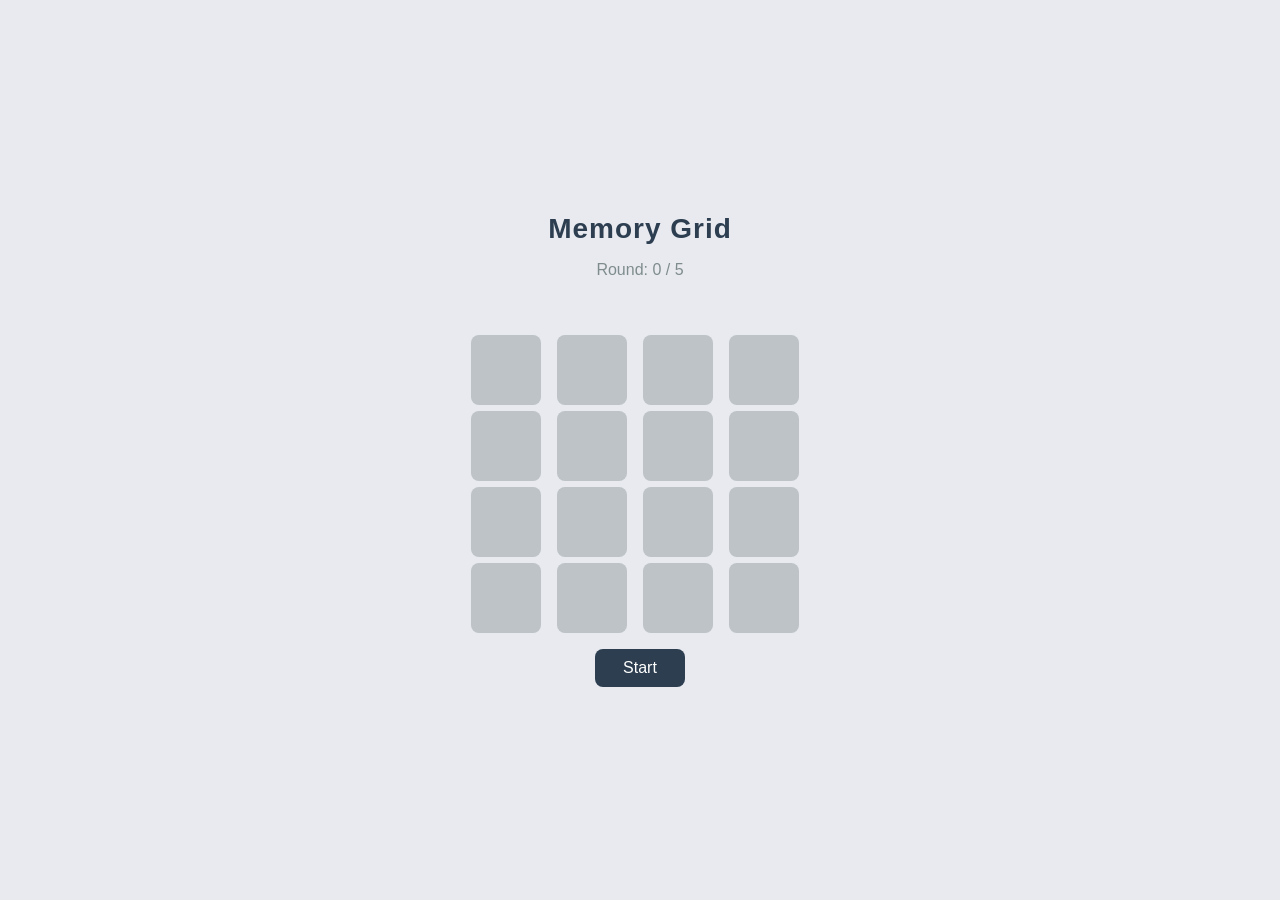
==== index.html @ f94ead15 "Initial commit" ====
<!DOCTYPE html>
<html lang="en">
<head>
    <meta charset="UTF-8">
    <meta name="viewport" content="width=device-width, initial-scale=1.0">
    <link rel="stylesheet" href="style.css">
    <title>Memory Grid</title>
</head>
<body>
  <div class="container">
    <h1 class="title">Memory Grid</h1>
    <p id="round" class="round">Round: 0 / 5</p>
    <p id="message" class="message"></p>
    <div class="grid" id="grid"></div>
    <button id="startBtn">Start</button>
  </div>

  <div class="result-box" id="resultBox">
    <h2>Game Over</h2>
    <p id="resultText"></p>
    <button id="restartBtn">Restart</button>
  </div>
  <script src="script.js"></script>
</body>
</html>
---- style.css ----
* {
    box-sizing: border-box;
    margin: 0;
    padding: 0;
}

body {
    min-height: 100vh;
    display: flex;
    justify-content: center;
    align-items: center;
    background-color: #e8eaf0;
    font-family: sans-serif;
}

.container {
    display: flex;
    flex-direction: column;
    align-items: center;
    gap: 16px;
}

.title {
    font-size: 28px;
    color: #2c3e50;
    letter-spacing: 1px;
}

.round {
    font-size: 16px;
    color: #7f8c8d;
}

.message {
    font-size: 18px;
    font-weight: bold;
    color: #2c3e50;
    min-height: 24px;
}

.grid {
    display: grid;
    grid-template-columns: repeat(4, 70px);
    gap: 6px;
}

.cell {
    width: 70px;
    height: 70px;
    background-color: #bdc3c7;
    cursor: pointer;
    border-radius: 8px;
    transition: background-color 0.15s;
}

.cell:hover {
    background-color: #a0a8af;
}

.cell.active {
    background-color: #f1c40f;
}

.cell.selected {
    background-color: #3498db;
}

button {
    padding: 10px 28px;
    font-size: 16px;
    cursor: pointer;
    background-color: #2c3e50;
    color: white;
    border: none;
    border-radius: 8px;
    transition: background-color 0.15s;
}

button:hover {
    background-color: #3d5166;
}


.result-box {
    display: none;
    position: fixed;
    top: 50%;
    left: 50%;
    transform: translate(-50%, -50%);
    padding: 40px 48px;
    background-color: #ecf0f1;
    border-radius: 12px;
    font-size: 16px;
    color: #2c3e50;
    text-align: center;
    z-index: 100;
    box-shadow: 0 8px 32px rgba(0, 0, 0, 0.25);
}

.result-box h2 {
    font-size: 26px;
    margin-bottom: 12px;
}

.result-box p {
    margin-bottom: 20px;
}
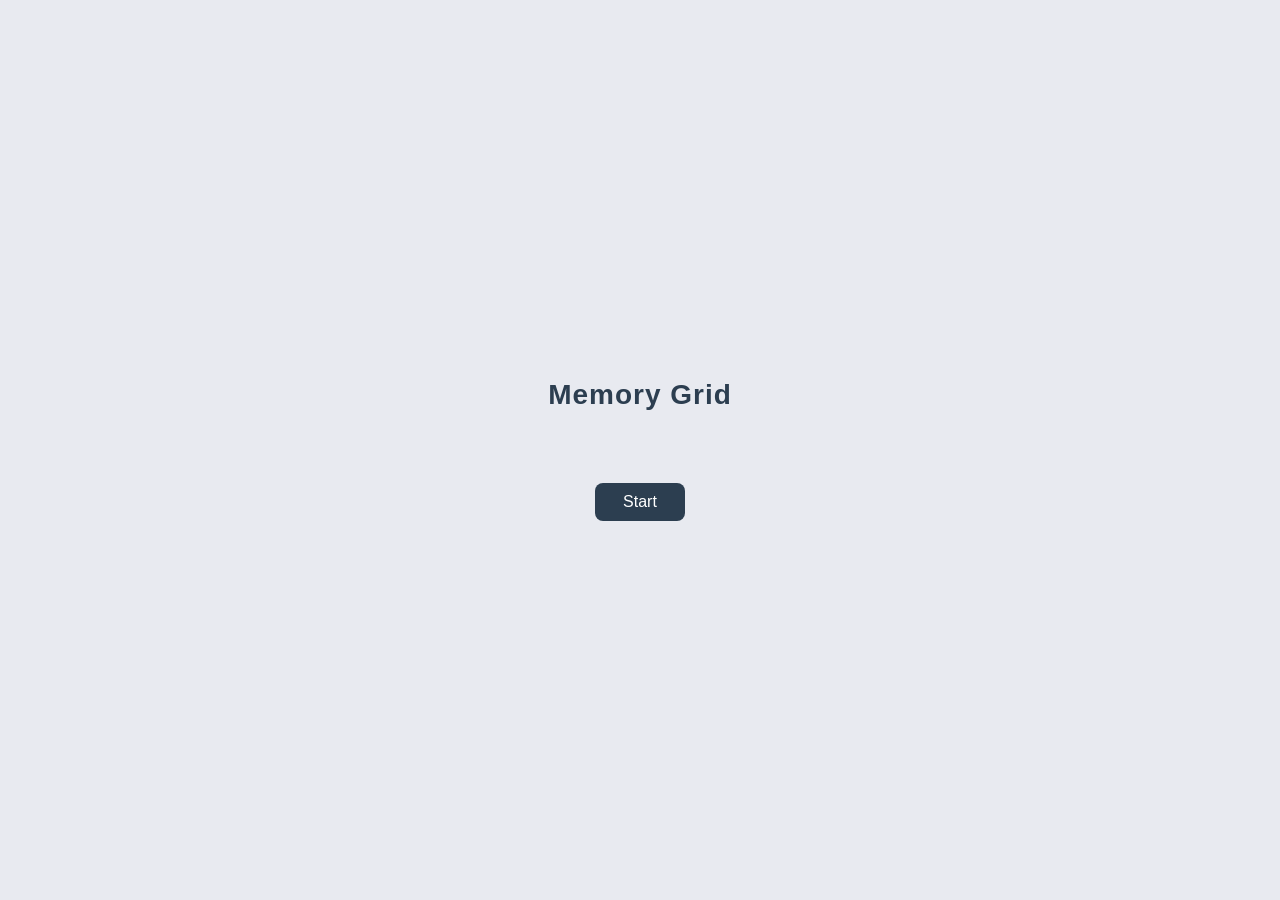
==== commit 520b19f8: "1st version" ====
--- a/index.html
+++ b/index.html
@@ -9,7 +9,7 @@
 <body>
   <div class="container">
     <h1 class="title">Memory Grid</h1>
-    <p id="round" class="round">Round: 0 / 5</p>
+    
     <p id="message" class="message"></p>
     <div class="grid" id="grid"></div>
     <button id="startBtn">Start</button>
--- a/style.css
+++ b/style.css
@@ -50,20 +50,26 @@
     background-color: #bdc3c7;
     cursor: pointer;
     border-radius: 8px;
-    transition: background-color 0.15s;
+    transition: background-color 0.2s;
+    display: flex;
+    align-items: center;
+    justify-content: center;
+    font-size: 24px;
+    color: #2c3e50;
+    user-select: none;
 }
 
-.cell:hover {
-    background-color: #a0a8af;
+.cell.flipped {
+    background-color: #5b8dee;
+    color: white;
 }
 
-.cell.active {
-    background-color: #f1c40f;
+.cell.matched {
+    background-color: #2ecc71;
+    color: white;
+    cursor: default;
 }
 
-.cell.selected {
-    background-color: #3498db;
-}
 
 button {
     padding: 10px 28px;
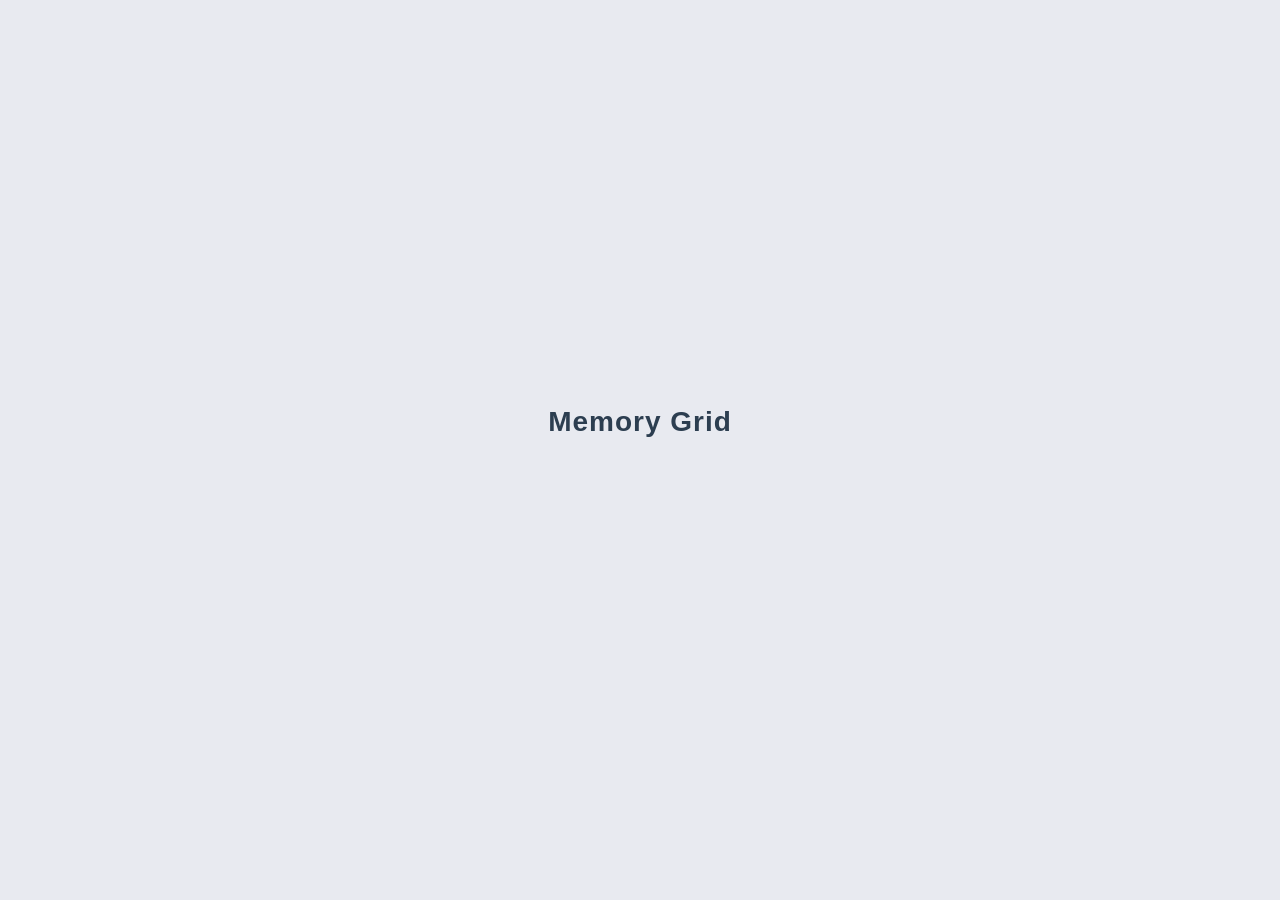
==== commit accf8536: "bug fixed" ====
--- a/index.html
+++ b/index.html
@@ -12,7 +12,6 @@
     
     <p id="message" class="message"></p>
     <div class="grid" id="grid"></div>
-    <button id="startBtn">Start</button>
   </div>
 
   <div class="result-box" id="resultBox">
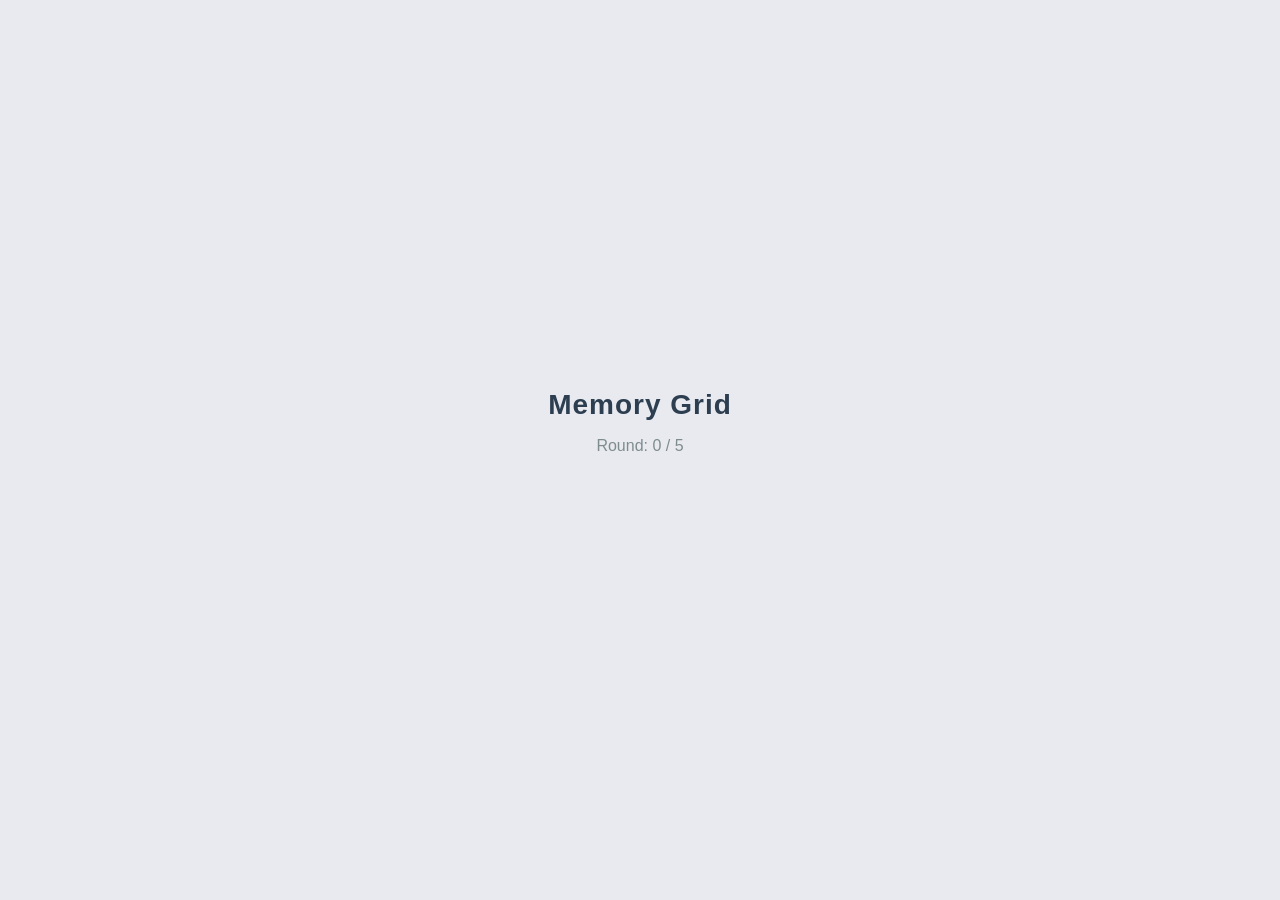
==== commit 1a64654d: "Remove Start button from index.html" ====
--- a/index.html
+++ b/index.html
@@ -9,7 +9,7 @@
 <body>
   <div class="container">
     <h1 class="title">Memory Grid</h1>
-    
+    <p id="round" class="round">Round: 0 / 5</p>
     <p id="message" class="message"></p>
     <div class="grid" id="grid"></div>
   </div>
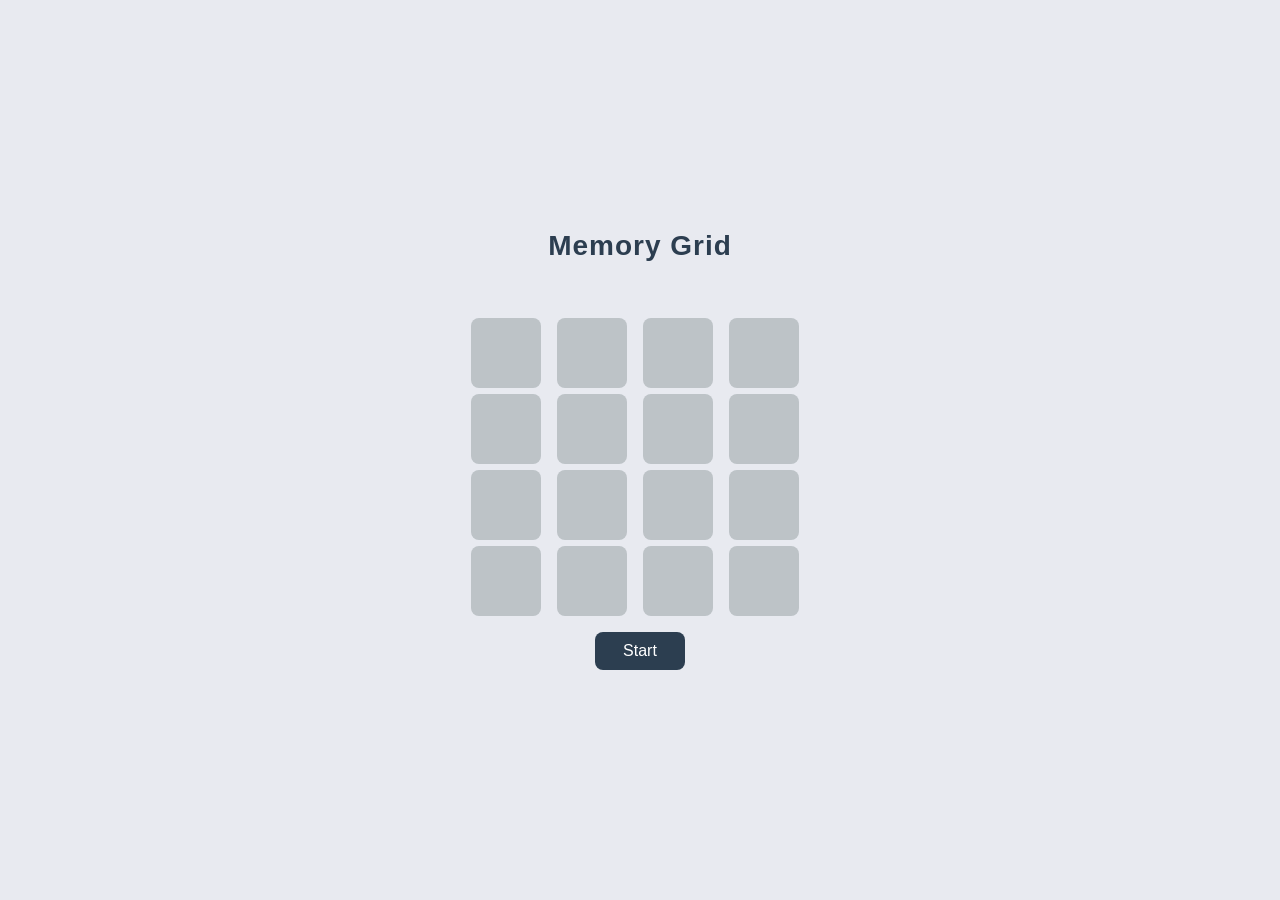
==== commit 986a1f25: "index" ====
--- a/index.html
+++ b/index.html
@@ -9,9 +9,10 @@
 <body>
   <div class="container">
     <h1 class="title">Memory Grid</h1>
-    <p id="round" class="round">Round: 0 / 5</p>
+    
     <p id="message" class="message"></p>
     <div class="grid" id="grid"></div>
+    <button id="startBtn">Start</button>
   </div>
 
   <div class="result-box" id="resultBox">
